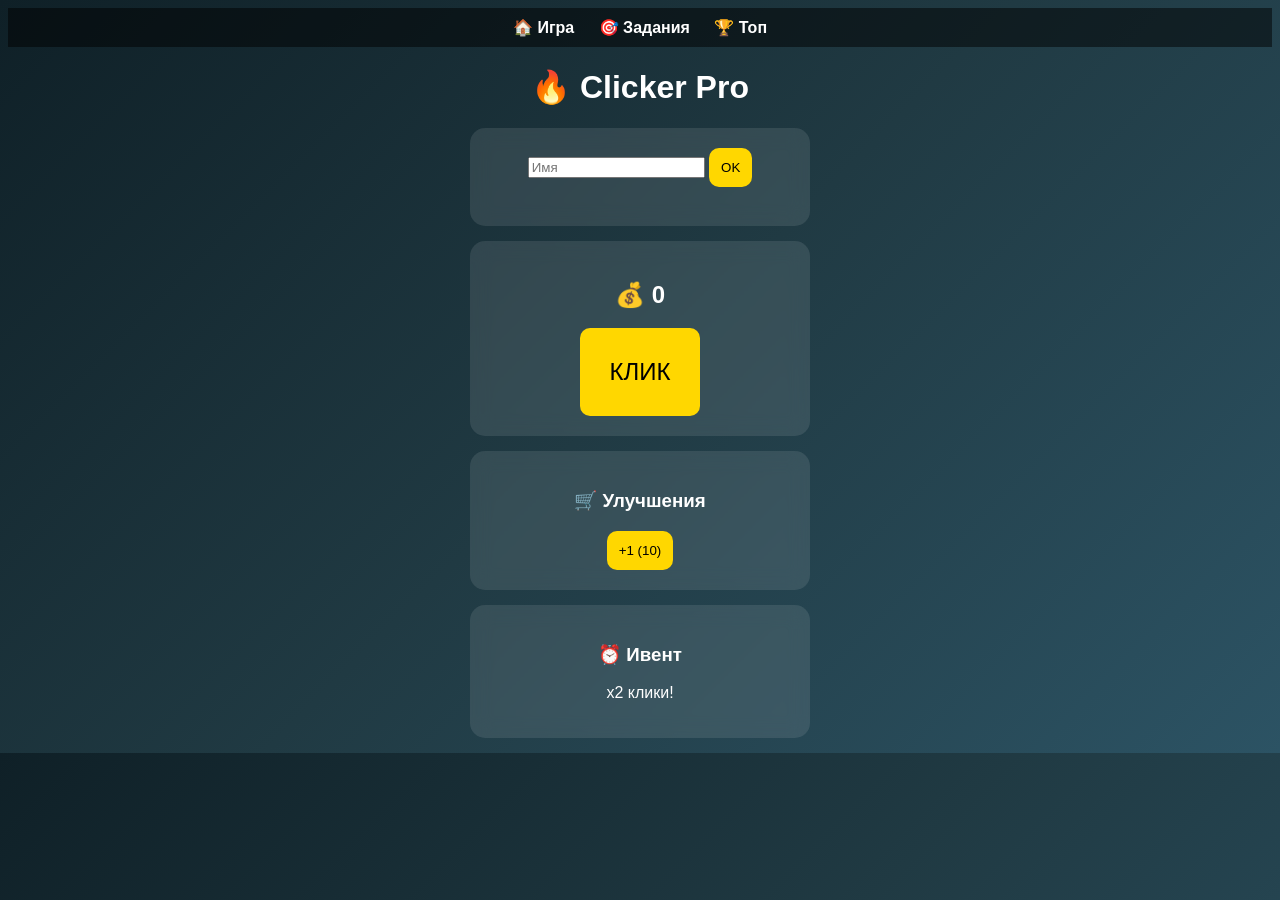
==== index.html @ 179a8866 "Add leaderboard link and username input field" ====
<!DOCTYPE html>
<html lang="ru">
<head>
<meta charset="UTF-8">
<title>Clicker Pro</title>
<link rel="stylesheet" href="style.css">
</head>
<body>

<nav>
    <a href="index.html">🏠 Игра</a>
    <a href="tasks.html">🎯 Задания</a>
    <a href="leaderboard.html">🏆 Топ</a>
</nav>

<h1>🔥 Clicker Pro</h1>

<div class="card">
    <input id="username" placeholder="Имя">
    <button onclick="setName()">OK</button>
    <h3 id="playerName"></h3>
</div>

<div class="card">
    <h2>💰 <span id="score">0</span></h2>
    <button id="clickBtn" onclick="clickCoin(event)">КЛИК</button>
</div>

<div class="card">
    <h3>🛒 Улучшения</h3>
    <button onclick="buyUpgrade()">+1 (<span id="upgradeCost">10</span>)</button>
</div>

<div class="card">
    <h3>⏰ Ивент</h3>
    <p id="eventText">Загрузка...</p>
</div>

<script src="script.js"></script>
</body>
</html>
---- style.css ----
body {
    font-family: Arial;
    background: linear-gradient(135deg, #0f2027, #203a43, #2c5364);
    color: white;
    text-align: center;
}

nav {
    background: rgba(0,0,0,0.5);
    padding: 10px;
}

nav a {
    color: white;
    margin: 10px;
    text-decoration: none;
    font-weight: bold;
}

.card {
    background: rgba(255,255,255,0.1);
    margin: 15px auto;
    padding: 20px;
    border-radius: 15px;
    width: 300px;
    backdrop-filter: blur(10px);
}

button {
    padding: 12px;
    border: none;
    border-radius: 10px;
    background: gold;
    cursor: pointer;
    transition: 0.2s;
}

button:hover {
    transform: scale(1.1);
}

#clickBtn {
    font-size: 24px;
    padding: 30px;
}
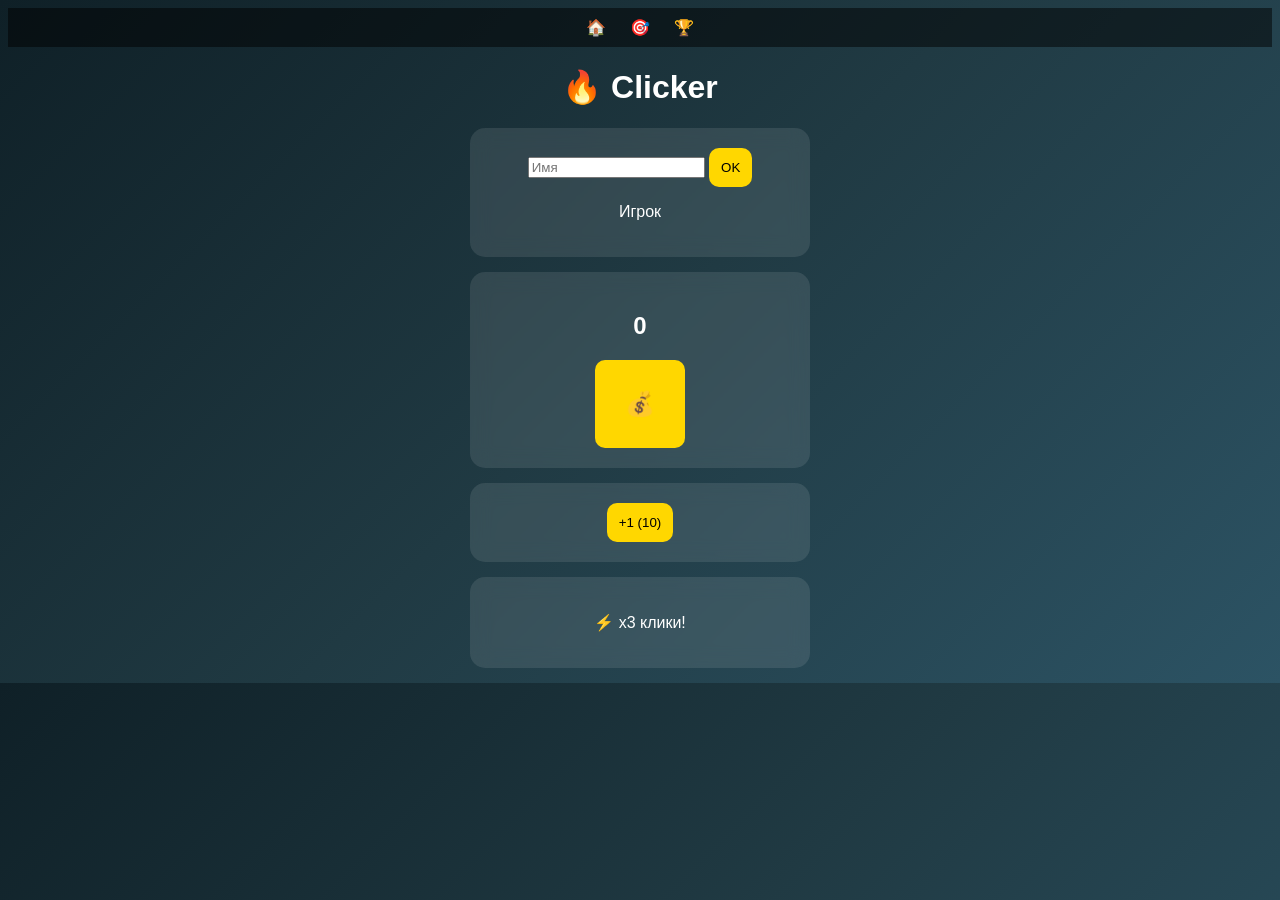
==== commit fd77174a: "Update index.html" ====
--- a/index.html
+++ b/index.html
@@ -2,38 +2,37 @@
 <html lang="ru">
 <head>
 <meta charset="UTF-8">
+<meta name="viewport" content="width=device-width, initial-scale=1.0">
 <title>Clicker Pro</title>
 <link rel="stylesheet" href="style.css">
 </head>
 <body>
 
 <nav>
-    <a href="index.html">🏠 Игра</a>
-    <a href="tasks.html">🎯 Задания</a>
-    <a href="leaderboard.html">🏆 Топ</a>
+    <a href="index.html">🏠</a>
+    <a href="tasks.html">🎯</a>
+    <a href="leaderboard.html">🏆</a>
 </nav>
 
-<h1>🔥 Clicker Pro</h1>
+<h1>🔥 Clicker</h1>
 
 <div class="card">
     <input id="username" placeholder="Имя">
     <button onclick="setName()">OK</button>
-    <h3 id="playerName"></h3>
+    <p id="playerName"></p>
+</div>
+
+<div class="card main">
+    <h2 id="score">0</h2>
+    <button id="clickBtn" onclick="clickCoin(event)">💰</button>
 </div>
 
 <div class="card">
-    <h2>💰 <span id="score">0</span></h2>
-    <button id="clickBtn" onclick="clickCoin(event)">КЛИК</button>
-</div>
-
-<div class="card">
-    <h3>🛒 Улучшения</h3>
     <button onclick="buyUpgrade()">+1 (<span id="upgradeCost">10</span>)</button>
 </div>
 
 <div class="card">
-    <h3>⏰ Ивент</h3>
-    <p id="eventText">Загрузка...</p>
+    <p id="eventText"></p>
 </div>
 
 <script src="script.js"></script>
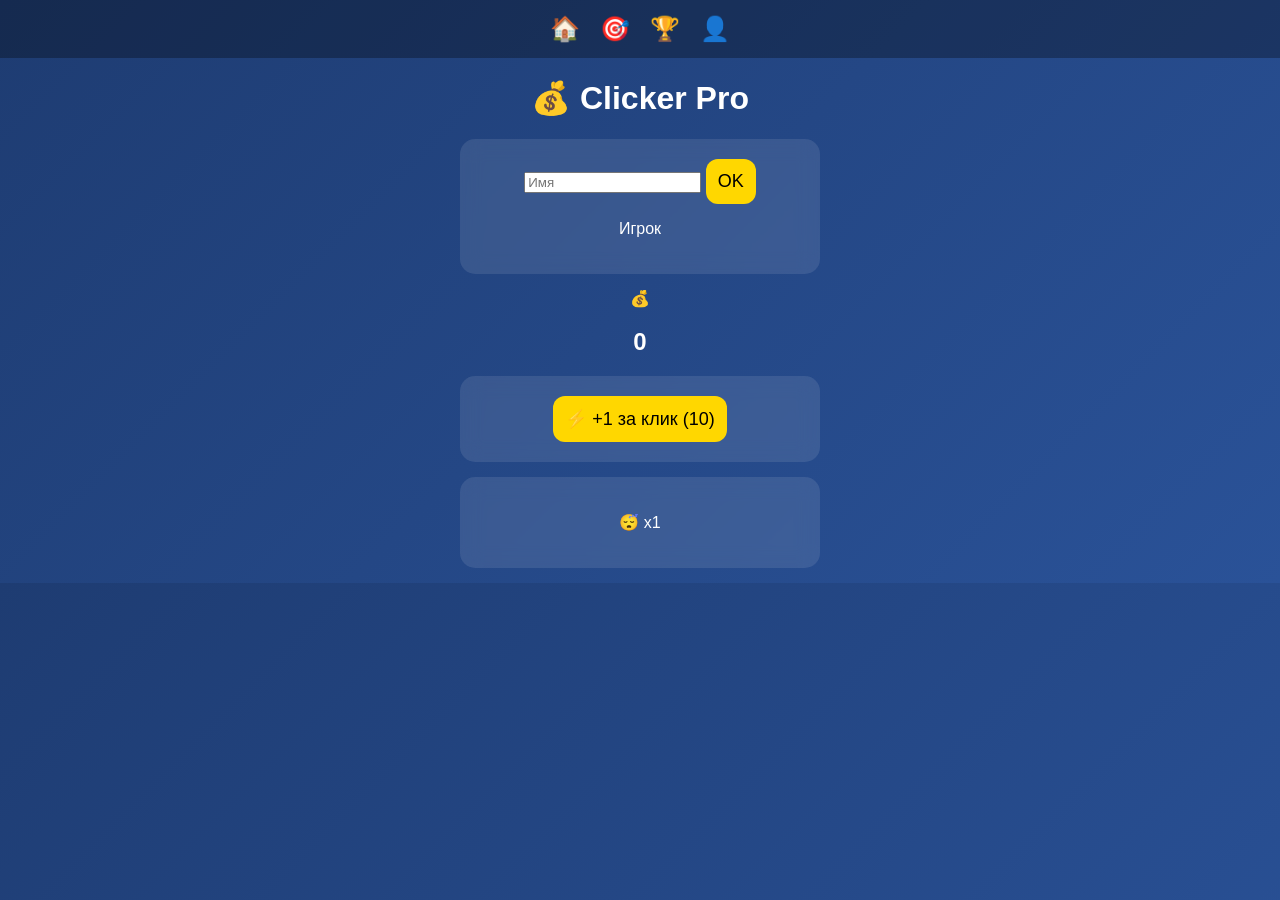
==== commit 70255e77: "Update index.html" ====
--- a/index.html
+++ b/index.html
@@ -12,9 +12,10 @@
     <a href="index.html">🏠</a>
     <a href="tasks.html">🎯</a>
     <a href="leaderboard.html">🏆</a>
+    <a href="profile.html">👤</a>
 </nav>
 
-<h1>🔥 Clicker</h1>
+<h1 class="title">💰 Clicker Pro</h1>
 
 <div class="card">
     <input id="username" placeholder="Имя">
@@ -22,13 +23,15 @@
     <p id="playerName"></p>
 </div>
 
-<div class="card main">
+<div class="game">
+    <div class="coin" id="coin" onclick="clickCoin(event)">💰</div>
     <h2 id="score">0</h2>
-    <button id="clickBtn" onclick="clickCoin(event)">💰</button>
 </div>
 
 <div class="card">
-    <button onclick="buyUpgrade()">+1 (<span id="upgradeCost">10</span>)</button>
+    <button class="upgrade" onclick="buyUpgrade()">
+        ⚡ +1 за клик (<span id="upgradeCost">10</span>)
+    </button>
 </div>
 
 <div class="card">
--- a/style.css
+++ b/style.css
@@ -1,45 +1,77 @@
 body {
+    margin:0;
     font-family: Arial;
-    background: linear-gradient(135deg, #0f2027, #203a43, #2c5364);
-    color: white;
-    text-align: center;
+    background: linear-gradient(135deg,#1e3c72,#2a5298);
+    color:white;
+    text-align:center;
 }
 
 nav {
-    background: rgba(0,0,0,0.5);
-    padding: 10px;
+    display:flex;
+    justify-content:center;
+    gap:20px;
+    padding:15px;
+    background:rgba(0,0,0,0.3);
 }
 
 nav a {
-    color: white;
-    margin: 10px;
-    text-decoration: none;
-    font-weight: bold;
+    font-size:24px;
+    text-decoration:none;
+    color:white;
 }
 
 .card {
-    background: rgba(255,255,255,0.1);
-    margin: 15px auto;
-    padding: 20px;
-    border-radius: 15px;
-    width: 300px;
-    backdrop-filter: blur(10px);
+    background:rgba(255,255,255,0.1);
+    margin:15px auto;
+    padding:20px;
+    border-radius:15px;
+    width:90%;
+    max-width:320px;
+    backdrop-filter:blur(10px);
+    animation:fade 0.5s;
+}
+
+.main {
+    padding:30px;
 }
 
 button {
-    padding: 12px;
-    border: none;
-    border-radius: 10px;
-    background: gold;
-    cursor: pointer;
-    transition: 0.2s;
+    padding:12px;
+    border:none;
+    border-radius:12px;
+    background:gold;
+    font-size:18px;
+    cursor:pointer;
+    transition:0.2s;
 }
 
-button:hover {
-    transform: scale(1.1);
+button:active {
+    transform:scale(0.9);
 }
 
 #clickBtn {
-    font-size: 24px;
-    padding: 30px;
+    font-size:40px;
+    padding:30px;
 }
+
+.float {
+    position:absolute;
+    animation:float 1s forwards;
+    font-weight:bold;
+}
+
+@keyframes float {
+    from {opacity:1;}
+    to {opacity:0; transform:translateY(-60px);}
+}
+
+@keyframes fade {
+    from {opacity:0; transform:translateY(20px);}
+    to {opacity:1;}
+}
+
+/* 📱 адаптация */
+@media (max-width:600px){
+    h1 {font-size:22px;}
+    button {font-size:16px;}
+}
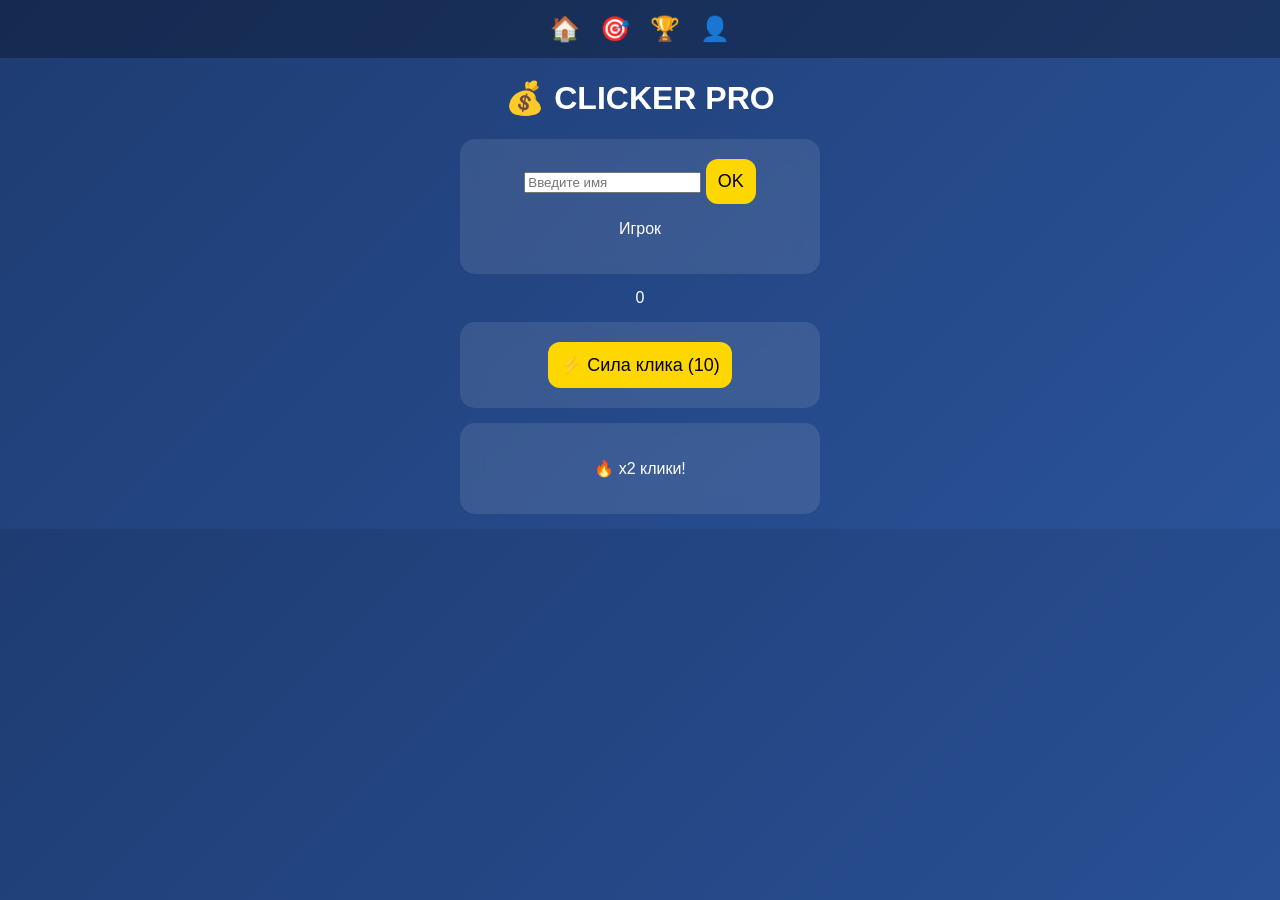
==== commit a618d747: "Update index.html" ====
--- a/index.html
+++ b/index.html
@@ -8,34 +8,39 @@
 </head>
 <body>
 
-<nav>
+<nav class="nav">
     <a href="index.html">🏠</a>
     <a href="tasks.html">🎯</a>
     <a href="leaderboard.html">🏆</a>
     <a href="profile.html">👤</a>
 </nav>
 
-<h1 class="title">💰 Clicker Pro</h1>
+<h1 class="logo">💰 CLICKER PRO</h1>
 
-<div class="card">
-    <input id="username" placeholder="Имя">
+<div class="profile card">
+    <input id="username" placeholder="Введите имя">
     <button onclick="setName()">OK</button>
     <p id="playerName"></p>
 </div>
 
 <div class="game">
-    <div class="coin" id="coin" onclick="clickCoin(event)">💰</div>
-    <h2 id="score">0</h2>
+    <div id="coin" class="coin" onclick="clickCoin(event)">
+        <div class="shine"></div>
+    </div>
+
+    <div class="score" id="score">0</div>
 </div>
 
-<div class="card">
-    <button class="upgrade" onclick="buyUpgrade()">
-        ⚡ +1 за клик (<span id="upgradeCost">10</span>)
-    </button>
-</div>
+<div class="panel">
+    <div class="card">
+        <button onclick="buyUpgrade()" class="btn">
+            ⚡ Сила клика (<span id="upgradeCost">10</span>)
+        </button>
+    </div>
 
-<div class="card">
-    <p id="eventText"></p>
+    <div class="card">
+        <p id="eventText">Загрузка...</p>
+    </div>
 </div>
 
 <script src="script.js"></script>
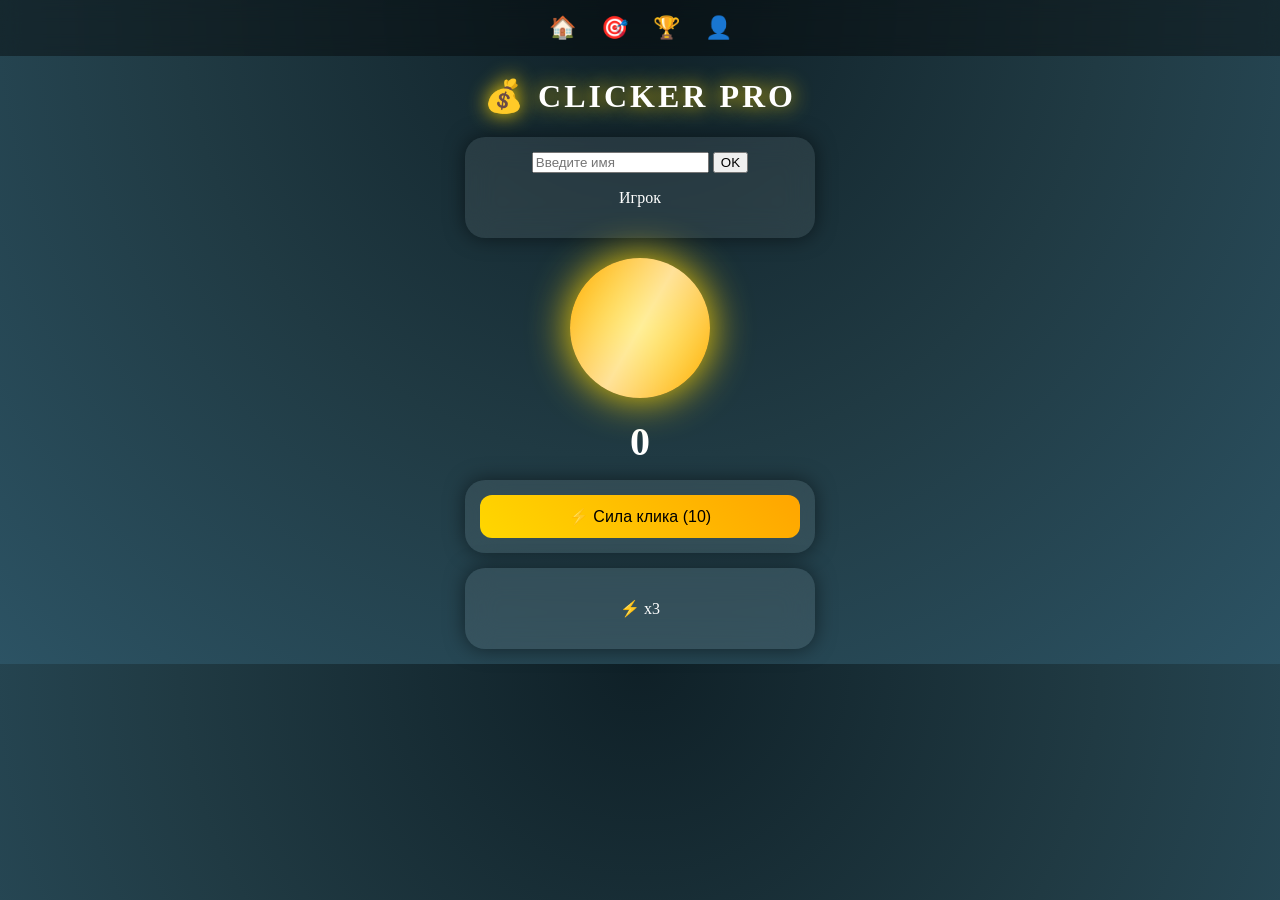
==== commit 08c63339: "Update index.html" ====
--- a/index.html
+++ b/index.html
@@ -3,7 +3,7 @@
 <head>
 <meta charset="UTF-8">
 <meta name="viewport" content="width=device-width, initial-scale=1.0">
-<title>Clicker Pro</title>
+<title>Minion Click </title>
 <link rel="stylesheet" href="style.css">
 </head>
 <body>
--- a/style.css
+++ b/style.css
@@ -1,77 +1,119 @@
 body {
     margin:0;
-    font-family: Arial;
-    background: linear-gradient(135deg,#1e3c72,#2a5298);
+    font-family: 'Segoe UI';
+    background: radial-gradient(circle at top,#0f2027,#203a43,#2c5364);
     color:white;
     text-align:center;
 }
 
-nav {
+/* навбар */
+.nav {
     display:flex;
     justify-content:center;
-    gap:20px;
+    gap:25px;
     padding:15px;
-    background:rgba(0,0,0,0.3);
+    background:rgba(0,0,0,0.4);
+    backdrop-filter: blur(10px);
 }
 
-nav a {
-    font-size:24px;
+.nav a {
+    font-size:22px;
+    color:white;
     text-decoration:none;
-    color:white;
+    transition:0.2s;
 }
 
+.nav a:hover {
+    transform:scale(1.3);
+}
+
+/* логотип */
+.logo {
+    letter-spacing:3px;
+    text-shadow:0 0 20px gold;
+}
+
+/* карточки */
 .card {
-    background:rgba(255,255,255,0.1);
+    background:rgba(255,255,255,0.08);
     margin:15px auto;
-    padding:20px;
-    border-radius:15px;
+    padding:15px;
+    border-radius:20px;
     width:90%;
     max-width:320px;
-    backdrop-filter:blur(10px);
-    animation:fade 0.5s;
+    backdrop-filter: blur(15px);
+    box-shadow:0 0 20px rgba(0,0,0,0.5);
 }
 
-.main {
-    padding:30px;
+/* монета */
+.coin {
+    width:140px;
+    height:140px;
+    margin:20px auto;
+    border-radius:50%;
+    position:relative;
+    cursor:pointer;
+    transition:0.1s;
+    box-shadow:0 0 40px gold;
 }
 
-button {
+/* shine эффект */
+.shine {
+    position:absolute;
+    width:100%;
+    height:100%;
+    border-radius:50%;
+    background:linear-gradient(120deg, transparent, rgba(255,255,255,0.6), transparent);
+    animation:shine 2s infinite;
+}
+
+@keyframes shine {
+    from {transform:translateX(-100%);}
+    to {transform:translateX(100%);}
+}
+
+.coin:active {
+    transform:scale(0.9);
+}
+
+/* скины */
+.coin.gold { background: radial-gradient(circle, gold, orange); }
+.coin.blue { background: radial-gradient(circle, #00c6ff, #0072ff); }
+.coin.red { background: radial-gradient(circle, #ff4b2b, #ff0000); }
+.coin.rainbow {
+    background: linear-gradient(45deg, red, orange, yellow, green, blue);
+    animation:rainbow 3s infinite linear;
+}
+
+@keyframes rainbow {
+    0%{filter:hue-rotate(0deg);}
+    100%{filter:hue-rotate(360deg);}
+}
+
+/* кнопки */
+.btn {
+    width:100%;
     padding:12px;
     border:none;
     border-radius:12px;
-    background:gold;
-    font-size:18px;
+    background:linear-gradient(45deg,gold,orange);
+    font-size:16px;
     cursor:pointer;
-    transition:0.2s;
 }
 
-button:active {
-    transform:scale(0.9);
-}
-
-#clickBtn {
+.score {
     font-size:40px;
-    padding:30px;
-}
-
-.float {
-    position:absolute;
-    animation:float 1s forwards;
     font-weight:bold;
 }
 
-@keyframes float {
-    from {opacity:1;}
-    to {opacity:0; transform:translateY(-60px);}
+/* частицы */
+.float {
+    position:absolute;
+    color:gold;
+    font-weight:bold;
+    animation:float 1s forwards;
 }
 
-@keyframes fade {
-    from {opacity:0; transform:translateY(20px);}
-    to {opacity:1;}
+@keyframes float {
+    to {opacity:0; transform:translateY(-80px);}
 }
-
-/* 📱 адаптация */
-@media (max-width:600px){
-    h1 {font-size:22px;}
-    button {font-size:16px;}
-}
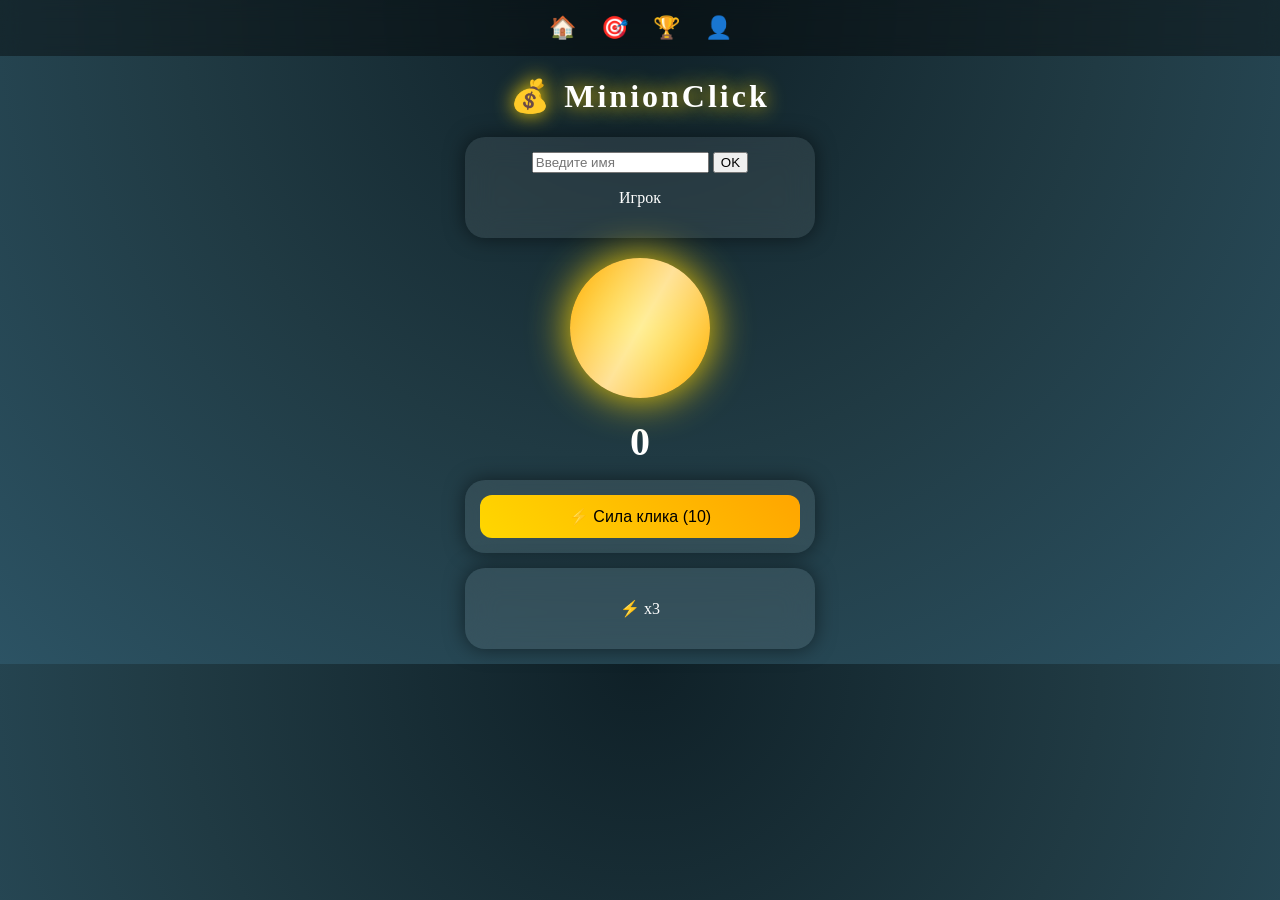
==== commit 19cf4d01: "Update index.html" ====
--- a/index.html
+++ b/index.html
@@ -15,7 +15,7 @@
     <a href="profile.html">👤</a>
 </nav>
 
-<h1 class="logo">💰 CLICKER PRO</h1>
+<h1 class="logo">💰 MinionClick</h1>
 
 <div class="profile card">
     <input id="username" placeholder="Введите имя">
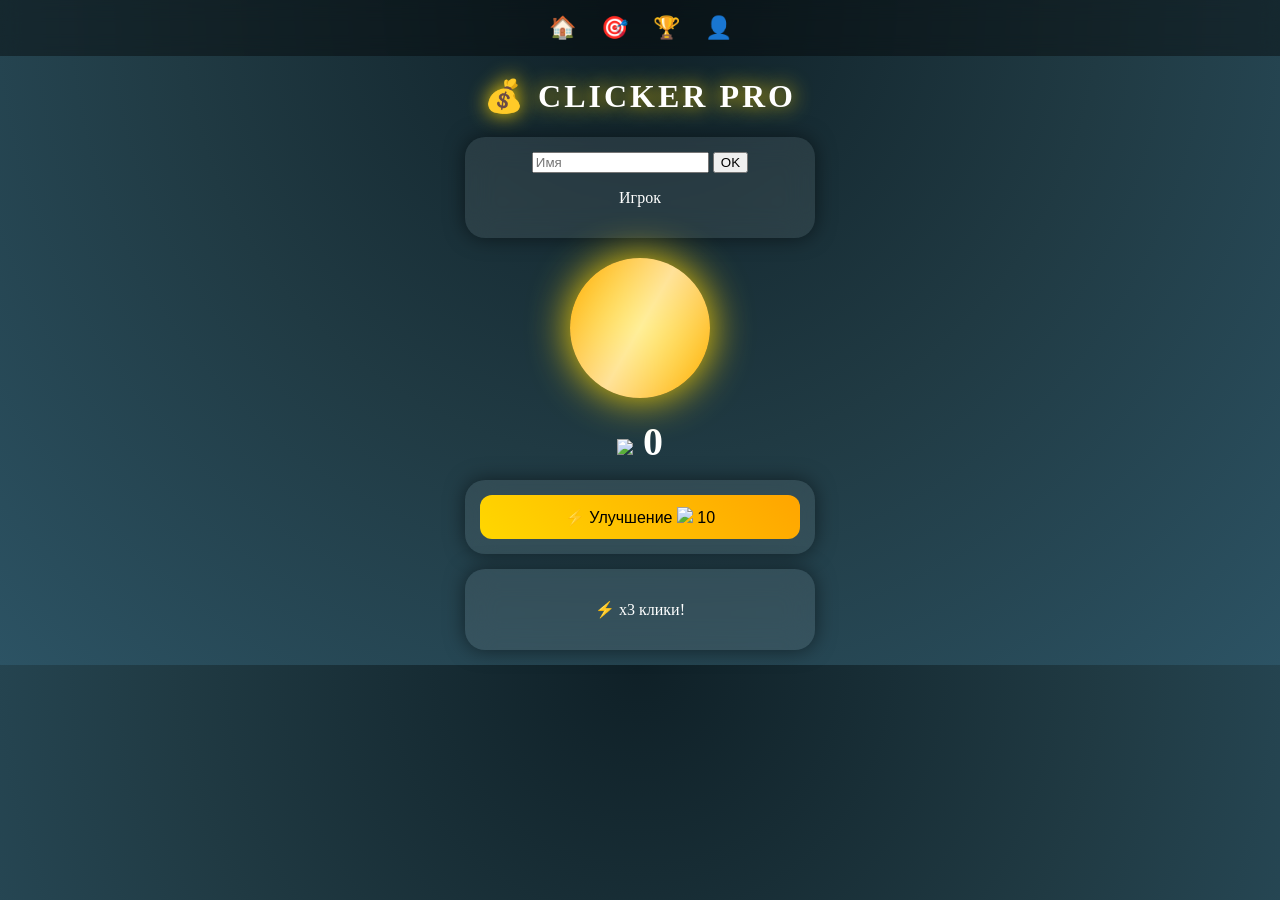
==== commit be515b33: "Update index.html" ====
--- a/index.html
+++ b/index.html
@@ -3,7 +3,7 @@
 <head>
 <meta charset="UTF-8">
 <meta name="viewport" content="width=device-width, initial-scale=1.0">
-<title>Minion Click </title>
+<title>Clicker Pro</title>
 <link rel="stylesheet" href="style.css">
 </head>
 <body>
@@ -15,10 +15,10 @@
     <a href="profile.html">👤</a>
 </nav>
 
-<h1 class="logo">💰 MinionClick</h1>
+<h1 class="logo">💰 CLICKER PRO</h1>
 
-<div class="profile card">
-    <input id="username" placeholder="Введите имя">
+<div class="card">
+    <input id="username" placeholder="Имя">
     <button onclick="setName()">OK</button>
     <p id="playerName"></p>
 </div>
@@ -28,19 +28,22 @@
         <div class="shine"></div>
     </div>
 
-    <div class="score" id="score">0</div>
+    <div class="score">
+        <img src="https://cdn-icons-png.flaticon.com/512/138/138292.png" class="coinIcon">
+        <span id="score">0</span>
+    </div>
 </div>
 
-<div class="panel">
-    <div class="card">
-        <button onclick="buyUpgrade()" class="btn">
-            ⚡ Сила клика (<span id="upgradeCost">10</span>)
-        </button>
-    </div>
+<div class="card">
+    <button onclick="buyUpgrade()" class="btn">
+        ⚡ Улучшение 
+        <img src="https://cdn-icons-png.flaticon.com/512/138/138292.png" class="coinIconSmall">
+        <span id="upgradeCost">10</span>
+    </button>
+</div>
 
-    <div class="card">
-        <p id="eventText">Загрузка...</p>
-    </div>
+<div class="card">
+    <p id="eventText"></p>
 </div>
 
 <script src="script.js"></script>
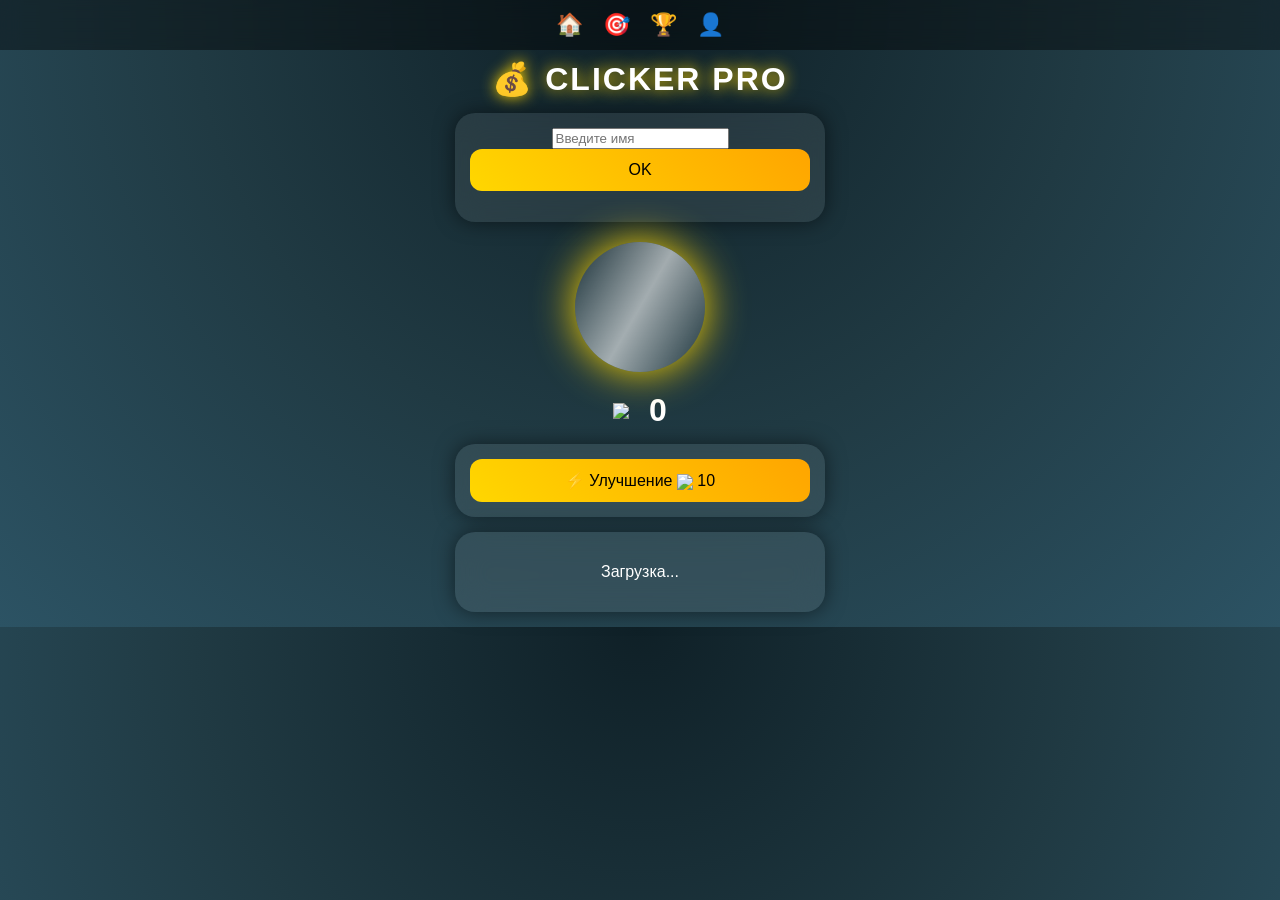
==== commit 7305385e: "Update input placeholder and button class in index.html" ====
--- a/index.html
+++ b/index.html
@@ -4,10 +4,13 @@
 <meta charset="UTF-8">
 <meta name="viewport" content="width=device-width, initial-scale=1.0">
 <title>Clicker Pro</title>
+
 <link rel="stylesheet" href="style.css">
+
 </head>
 <body>
 
+<!-- 🔝 МЕНЮ -->
 <nav class="nav">
     <a href="index.html">🏠</a>
     <a href="tasks.html">🎯</a>
@@ -15,37 +18,54 @@
     <a href="profile.html">👤</a>
 </nav>
 
+<!-- 🔥 ЛОГО -->
 <h1 class="logo">💰 CLICKER PRO</h1>
 
+<!-- 👤 ПРОФИЛЬ -->
 <div class="card">
-    <input id="username" placeholder="Имя">
-    <button onclick="setName()">OK</button>
+    <input id="username" placeholder="Введите имя">
+    <button onclick="setName()" class="btn">OK</button>
     <p id="playerName"></p>
 </div>
 
+<!-- 🎮 ИГРА -->
 <div class="game">
+
+    <!-- 🪙 МОНЕТА -->
     <div id="coin" class="coin" onclick="clickCoin(event)">
         <div class="shine"></div>
     </div>
 
+    <!-- 💰 СЧЁТ -->
     <div class="score">
         <img src="https://cdn-icons-png.flaticon.com/512/138/138292.png" class="coinIcon">
         <span id="score">0</span>
     </div>
+
 </div>
 
+<!-- ⚡ АПГРЕЙД -->
 <div class="card">
     <button onclick="buyUpgrade()" class="btn">
-        ⚡ Улучшение 
+        ⚡ Улучшение
         <img src="https://cdn-icons-png.flaticon.com/512/138/138292.png" class="coinIconSmall">
         <span id="upgradeCost">10</span>
     </button>
 </div>
 
+<!-- ⏰ ИВЕНТ -->
 <div class="card">
-    <p id="eventText"></p>
+    <p id="eventText">Загрузка...</p>
 </div>
 
+<!-- 🔊 ЗВУК -->
+<audio id="clickSound" src="click.mp3" preload="auto"></audio>
+
+<!-- 🌍 Firebase (если используешь онлайн) -->
+<script src="firebase.js"></script>
+
+<!-- ⚙️ ОСНОВНОЙ СКРИПТ -->
 <script src="script.js"></script>
+
 </body>
 </html>
--- a/style.css
+++ b/style.css
@@ -1,54 +1,63 @@
+/* ===== ОСНОВА ===== */
 body {
     margin:0;
-    font-family: 'Segoe UI';
+    font-family: 'Segoe UI', Arial;
     background: radial-gradient(circle at top,#0f2027,#203a43,#2c5364);
     color:white;
     text-align:center;
-}
-
-/* навбар */
+    overflow-x:hidden;
+}
+
+/* ===== НАВИГАЦИЯ ===== */
 .nav {
     display:flex;
     justify-content:center;
-    gap:25px;
-    padding:15px;
+    gap:20px;
+    padding:12px;
     background:rgba(0,0,0,0.4);
     backdrop-filter: blur(10px);
 }
 
 .nav a {
     font-size:22px;
+    text-decoration:none;
     color:white;
-    text-decoration:none;
     transition:0.2s;
 }
 
 .nav a:hover {
-    transform:scale(1.3);
-}
-
-/* логотип */
+    transform:scale(1.2);
+}
+
+/* ===== ЗАГОЛОВОК ===== */
 .logo {
-    letter-spacing:3px;
-    text-shadow:0 0 20px gold;
-}
-
-/* карточки */
+    margin:10px 0;
+    letter-spacing:2px;
+    text-shadow:0 0 15px gold;
+}
+
+/* ===== КАРТОЧКИ ===== */
 .card {
     background:rgba(255,255,255,0.08);
     margin:15px auto;
     padding:15px;
     border-radius:20px;
     width:90%;
-    max-width:320px;
+    max-width:340px;
     backdrop-filter: blur(15px);
     box-shadow:0 0 20px rgba(0,0,0,0.5);
-}
-
-/* монета */
+    word-wrap: break-word;
+}
+
+/* ===== ИГРА ===== */
+.game {
+    margin-top:10px;
+}
+
+/* ===== МОНЕТА ===== */
 .coin {
-    width:140px;
-    height:140px;
+    width:130px;
+    height:130px;
     margin:20px auto;
     border-radius:50%;
     position:relative;
@@ -57,7 +66,7 @@
     box-shadow:0 0 40px gold;
 }
 
-/* shine эффект */
+/* свечение */
 .shine {
     position:absolute;
     width:100%;
@@ -74,12 +83,14 @@
 
 .coin:active {
     transform:scale(0.9);
-}
-
-/* скины */
+    box-shadow:0 0 60px yellow;
+}
+
+/* ===== СКИНЫ ===== */
 .coin.gold { background: radial-gradient(circle, gold, orange); }
 .coin.blue { background: radial-gradient(circle, #00c6ff, #0072ff); }
 .coin.red { background: radial-gradient(circle, #ff4b2b, #ff0000); }
+
 .coin.rainbow {
     background: linear-gradient(45deg, red, orange, yellow, green, blue);
     animation:rainbow 3s infinite linear;
@@ -90,7 +101,18 @@
     100%{filter:hue-rotate(360deg);}
 }
 
-/* кнопки */
+/* ===== СЧЁТ ===== */
+.score {
+    font-size:32px;
+    font-weight:bold;
+    display:flex;
+    justify-content:center;
+    align-items:center;
+    gap:8px;
+    flex-wrap:wrap;
+}
+
+/* ===== КНОПКИ ===== */
 .btn {
     width:100%;
     padding:12px;
@@ -99,21 +121,85 @@
     background:linear-gradient(45deg,gold,orange);
     font-size:16px;
     cursor:pointer;
-}
-
-.score {
-    font-size:40px;
-    font-weight:bold;
-}
-
-/* частицы */
+    transition:0.2s;
+}
+
+.btn:hover {
+    transform:scale(1.05);
+}
+
+/* ===== МОНЕТКИ (ИКОНКИ) ===== */
+.coinIcon {
+    width:28px;
+    vertical-align:middle;
+}
+
+.coinIconSmall {
+    width:16px;
+    vertical-align:middle;
+}
+
+/* ===== МАГАЗИН ===== */
+.shopItem {
+    background:rgba(255,255,255,0.1);
+    margin:10px 0;
+    padding:12px;
+    border-radius:12px;
+    display:flex;
+    justify-content:space-between;
+    align-items:center;
+    cursor:pointer;
+    transition:0.2s;
+}
+
+.shopItem:hover {
+    background:rgba(255,255,255,0.2);
+    transform:scale(1.02);
+}
+
+/* ===== ДОСТИЖЕНИЯ ===== */
+.card h3 {
+    margin-bottom:10px;
+}
+
+/* ===== ЧАСТИЦЫ ===== */
 .float {
     position:absolute;
     color:gold;
     font-weight:bold;
+    pointer-events:none;
     animation:float 1s forwards;
 }
 
 @keyframes float {
-    to {opacity:0; transform:translateY(-80px);}
-}
+    to {
+        opacity:0;
+        transform:translateY(-80px);
+    }
+}
+
+/* ===== ТЕКСТ (чтобы не ломался) ===== */
+p, span, h1, h2, h3 {
+    word-break: break-word;
+}
+
+/* ===== АДАПТАЦИЯ (МОБИЛКА) ===== */
+@media (max-width:600px){
+
+    .coin {
+        width:100px;
+        height:100px;
+    }
+
+    .score {
+        font-size:24px;
+    }
+
+    .nav a {
+        font-size:18px;
+    }
+
+    .btn {
+        font-size:14px;
+    }
+}
